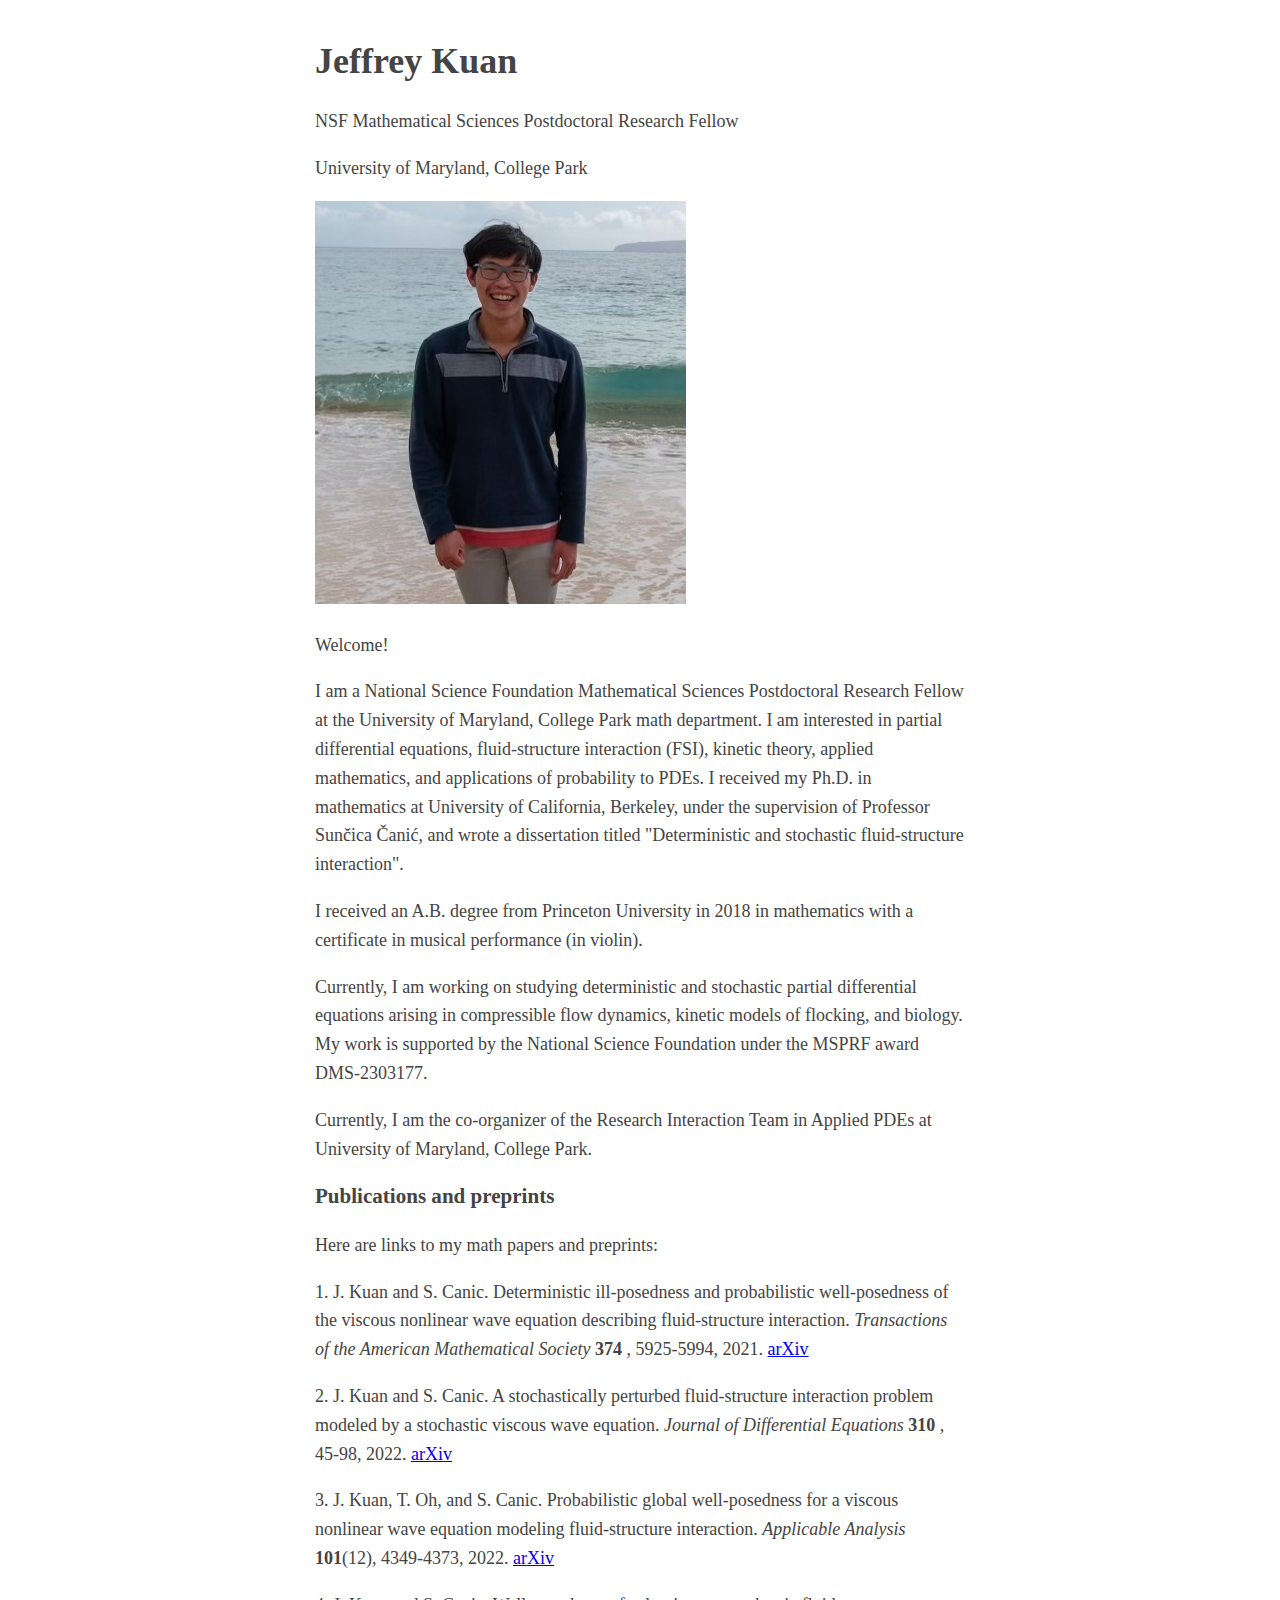
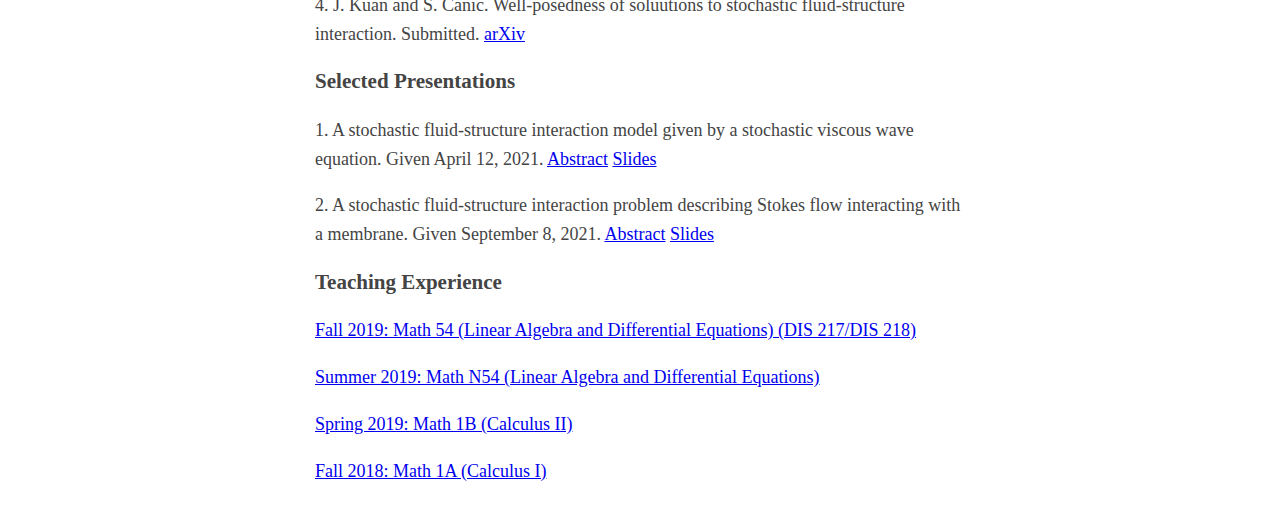
==== index.html @ 57a65bcd "Update index.html" ====
<!DOCTYPE html>
<html lang="en">
  <head>
<title>Jeffrey Kuan</title>
<link rel="stylesheet" href="style.css" type="text/css">
</head>
<body>
	<h1>Jeffrey Kuan</h1>

	<p> NSF Mathematical Sciences Postdoctoral Research Fellow </p>
	<p> University of Maryland, College Park </p>
	<img src="Me.png" alt="Jeffrey Kuan">
		

	<p> Welcome! </p>
	
	<p> I am a National Science Foundation Mathematical Sciences Postdoctoral Research Fellow at the University of Maryland, College Park math department. I am interested in partial differential equations, fluid-structure interaction (FSI), kinetic theory, applied mathematics, and applications of probability to PDEs. I received my Ph.D. in mathematics at University of California, Berkeley, under the supervision of Professor Sunčica Čanić, and wrote a dissertation titled "Deterministic and stochastic fluid-structure interaction". </p> 
	
	<p> I received an A.B. degree from Princeton University in 2018 in mathematics with a certificate in musical performance (in violin). </p>

	<p> Currently, I am working on studying deterministic and stochastic partial differential equations arising in compressible flow dynamics, kinetic models of flocking, and biology. My work is supported by the National Science Foundation under the MSPRF award DMS-2303177. </p>
		
	<p> Currently, I am the co-organizer of the Research Interaction Team in Applied PDEs at University of Maryland, College Park. </p>

	<h3>Publications and preprints</h3>

	<p>Here are links to my math papers and preprints:</p>

	<p>1. J. Kuan and S. Canic. Deterministic ill-posedness and probabilistic well-posedness of the viscous nonlinear wave equation describing fluid-structure interaction. <i> Transactions of the American Mathematical Society </i> <b> 374 </b>, 5925-5994, 2021. <a href="https://arxiv.org/abs/2104.03434">arXiv</a></p>
	<p>2. J. Kuan and S. Canic. A stochastically perturbed fluid-structure interaction problem modeled by a stochastic viscous wave equation. <i> Journal of Differential Equations </i> <b> 310 </b>, 45-98, 2022. <a href="https://arxiv.org/abs/2104.11815">arXiv</a> </p>
	<p>3. J. Kuan, T. Oh, and S. Canic. Probabilistic global well-posedness for a viscous nonlinear wave equation modeling fluid-structure interaction. <i> Applicable Analysis </i> <b>101</b>(12), 4349-4373, 2022. <a href="https://arxiv.org/abs/2109.00094">arXiv</a></p>
	<p>4. J. Kuan and S. Canic. Well-posedness of soluutions to stochastic fluid-structure interaction. Submitted. <a href="https://arxiv.org/abs/2203.16109">arXiv</a></p>

	<h3> Selected Presentations </h3>

	<p>1. A stochastic fluid-structure interaction model given by a stochastic viscous wave equation. Given April 12, 2021. <a href="https://math.berkeley.edu/wp/apde/jeffrey-kuan-uc-berkeley/">Abstract</a> <a href="SVWE_APDE.pdf">Slides</a></p>
	<p>2. A stochastic fluid-structure interaction problem describing Stokes flow interacting with a membrane. Given September 8, 2021. <a href="https://berkeleyams.github.io/fall21/kuan.html">Abstract</a> <a href="StochasticFSI.pdf">Slides</a></p>

	<h3> Teaching Experience </h3> 
	<p><a href="math54.html">Fall 2019: Math 54 (Linear Algebra and Differential Equations) (DIS 217/DIS 218)</a></p>
	<p><a href="mathn54.html">Summer 2019: Math N54 (Linear Algebra and Differential Equations)</a></p>
	<p><a href="math1b.html">Spring 2019: Math 1B (Calculus II)</a></p>
	<p><a href="math1a.html">Fall 2018: Math 1A (Calculus I)</a></p>
</body>
</html>
---- style.css ----
body{
  color: #444;
  margin: 40px auto;
  max-width: 650px;
  line-height: 1.6em;
  font-size: 18px;
  padding: 0;
}

h1,h2,h3{
  line-height:1.2
}
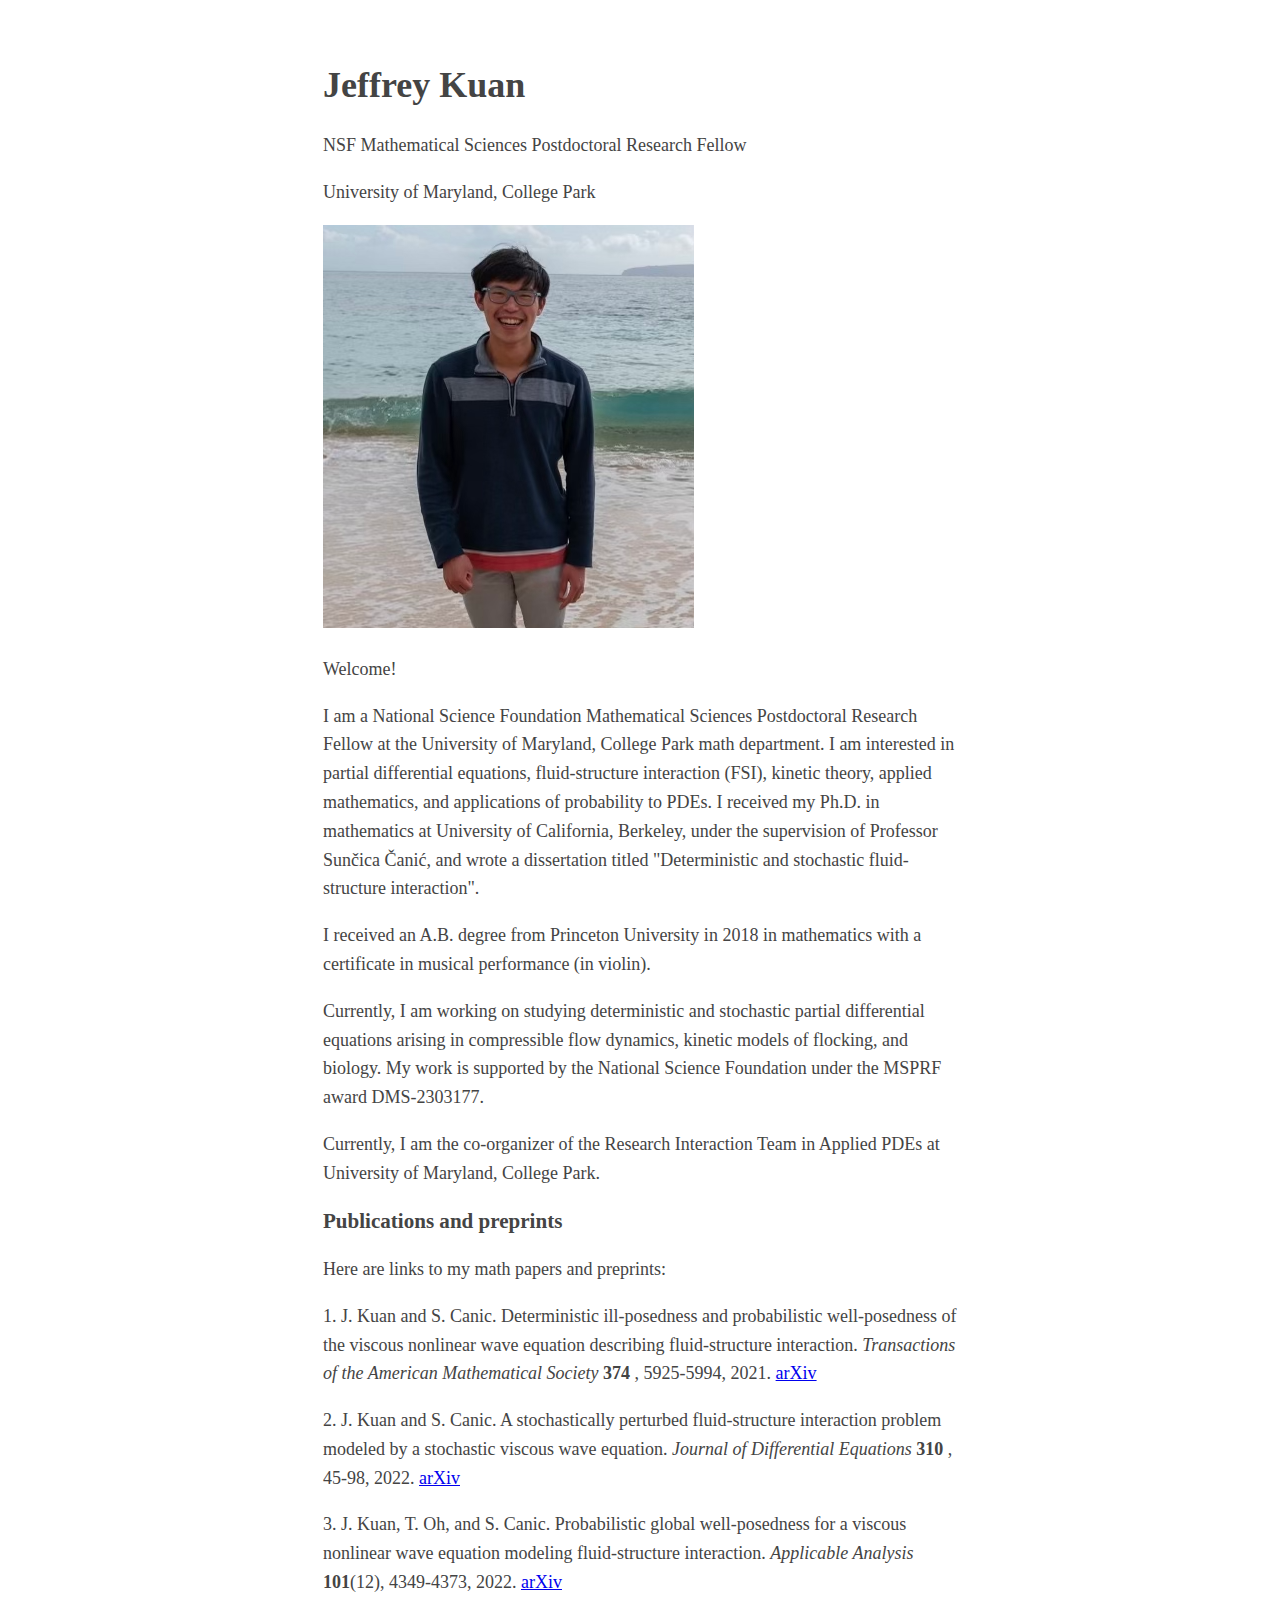
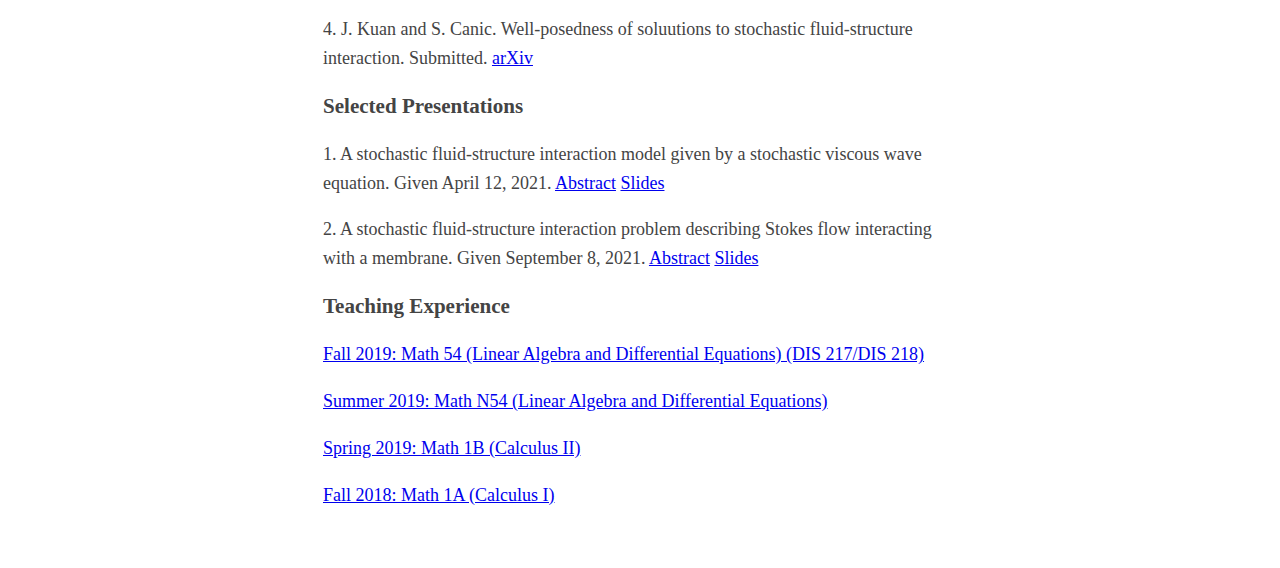
==== commit 7708d77d: "Update index.html" ====
--- a/style.css
+++ b/style.css
@@ -1,4 +1,4 @@
-body{
+html{
   color: #444;
   margin: 40px auto;
   max-width: 650px;
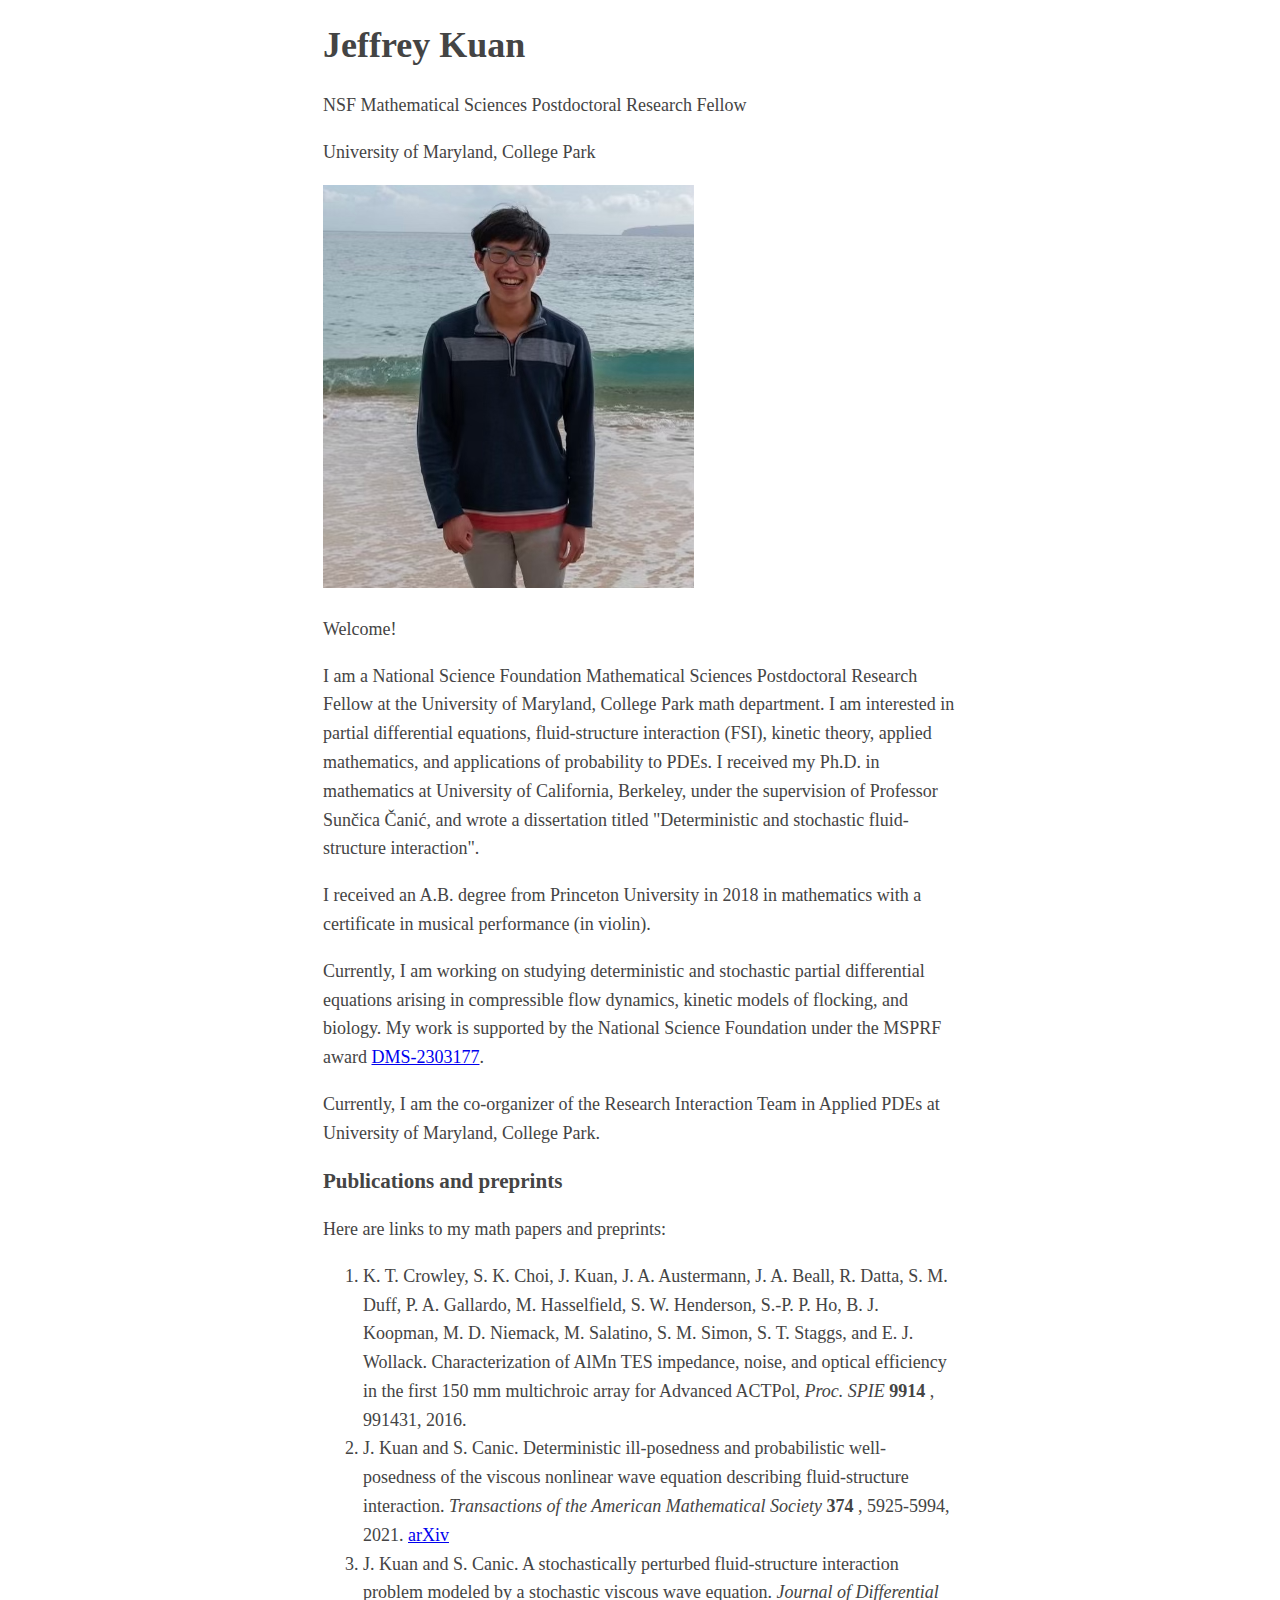
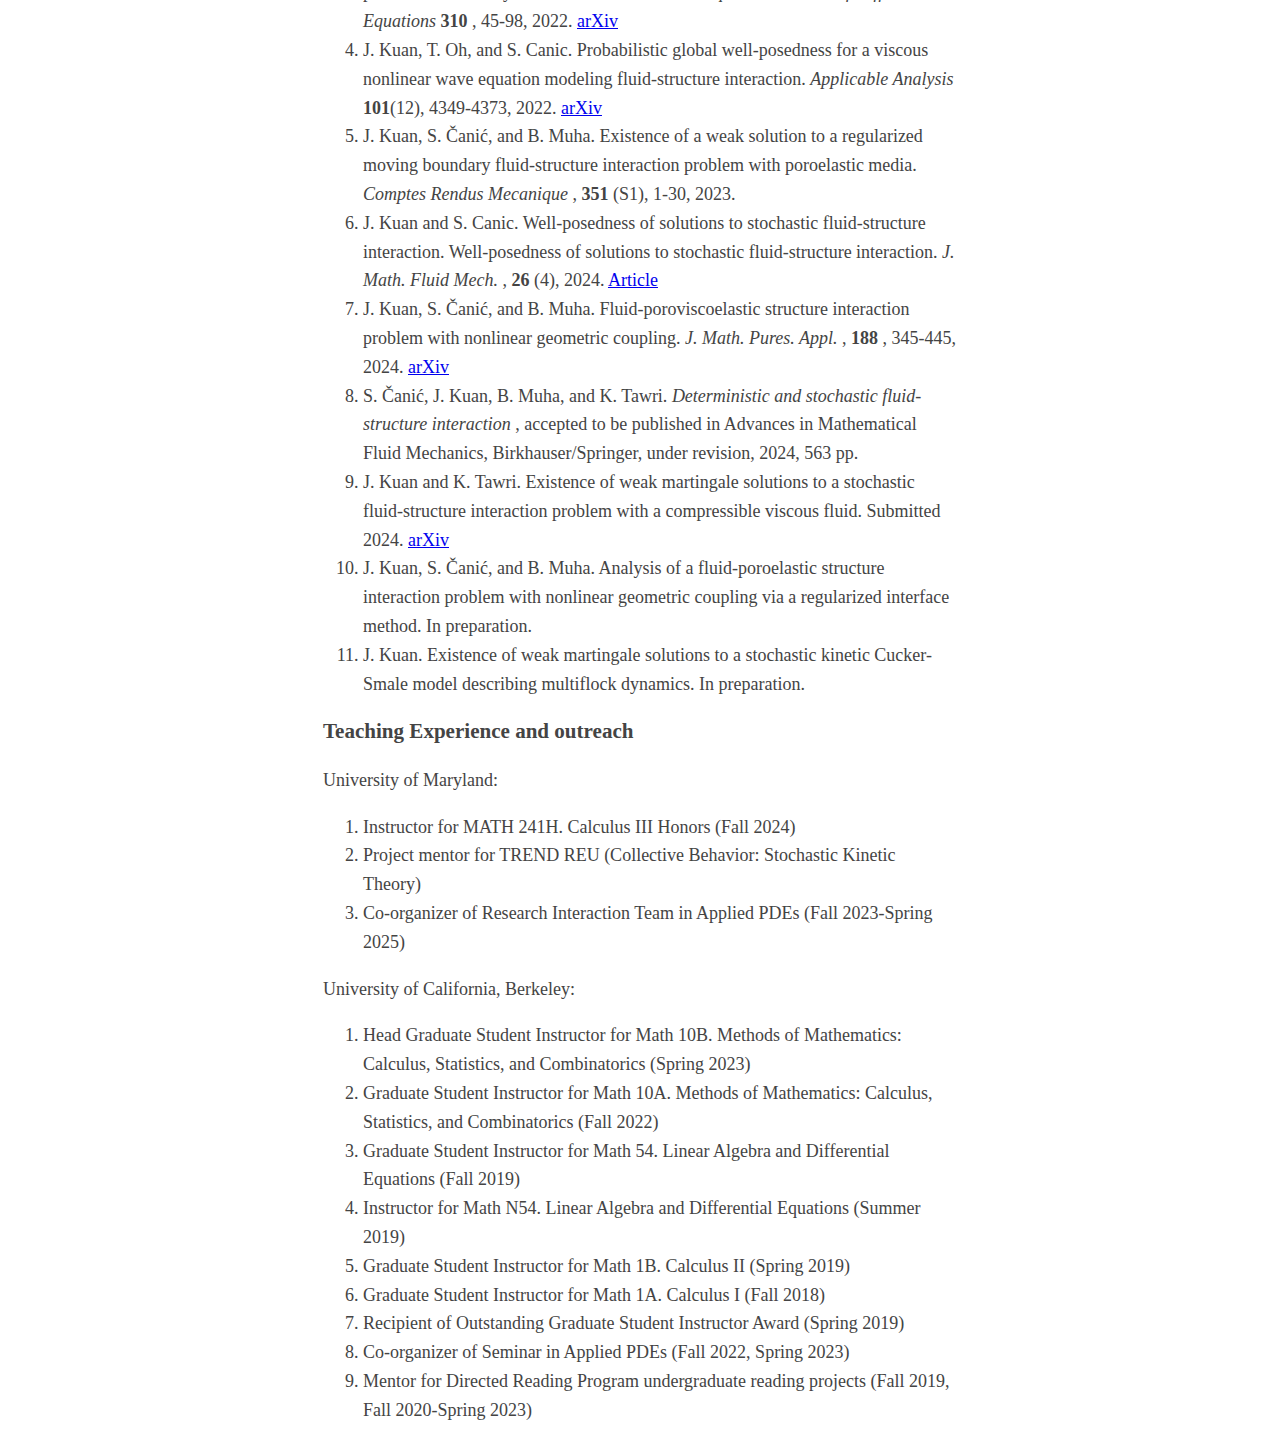
==== commit dd5074aa: "Update index.html" ====
--- a/index.html
+++ b/index.html
@@ -1,8 +1,9 @@
 <!DOCTYPE html>
 <html lang="en">
-  <head>
-<title>Jeffrey Kuan</title>
-<link rel="stylesheet" href="style.css" type="text/css">
+<head>
+	<meta name="viewport" content="width=device-width" />
+	<title>Jeffrey Kuan</title>
+	<link rel="stylesheet" href="style.css" type="text/css">
 </head>
 <body>
 	<h1>Jeffrey Kuan</h1>
@@ -18,7 +19,7 @@
 	
 	<p> I received an A.B. degree from Princeton University in 2018 in mathematics with a certificate in musical performance (in violin). </p>
 
-	<p> Currently, I am working on studying deterministic and stochastic partial differential equations arising in compressible flow dynamics, kinetic models of flocking, and biology. My work is supported by the National Science Foundation under the MSPRF award DMS-2303177. </p>
+	<p> Currently, I am working on studying deterministic and stochastic partial differential equations arising in compressible flow dynamics, kinetic models of flocking, and biology. My work is supported by the National Science Foundation under the MSPRF award <a href="https://www.nsf.gov/awardsearch/showAward?AWD_ID=2303177&HistoricalAwards=false">DMS-2303177</a>. </p>
 		
 	<p> Currently, I am the co-organizer of the Research Interaction Team in Applied PDEs at University of Maryland, College Park. </p>
 
@@ -26,20 +27,41 @@
 
 	<p>Here are links to my math papers and preprints:</p>
 
-	<p>1. J. Kuan and S. Canic. Deterministic ill-posedness and probabilistic well-posedness of the viscous nonlinear wave equation describing fluid-structure interaction. <i> Transactions of the American Mathematical Society </i> <b> 374 </b>, 5925-5994, 2021. <a href="https://arxiv.org/abs/2104.03434">arXiv</a></p>
-	<p>2. J. Kuan and S. Canic. A stochastically perturbed fluid-structure interaction problem modeled by a stochastic viscous wave equation. <i> Journal of Differential Equations </i> <b> 310 </b>, 45-98, 2022. <a href="https://arxiv.org/abs/2104.11815">arXiv</a> </p>
-	<p>3. J. Kuan, T. Oh, and S. Canic. Probabilistic global well-posedness for a viscous nonlinear wave equation modeling fluid-structure interaction. <i> Applicable Analysis </i> <b>101</b>(12), 4349-4373, 2022. <a href="https://arxiv.org/abs/2109.00094">arXiv</a></p>
-	<p>4. J. Kuan and S. Canic. Well-posedness of soluutions to stochastic fluid-structure interaction. Submitted. <a href="https://arxiv.org/abs/2203.16109">arXiv</a></p>
+	<ol>
+	<li> K. T. Crowley, S. K. Choi, J. Kuan, J. A. Austermann, J. A. Beall, R. Datta, S. M. Duff, P. A. Gallardo, M. Hasselfield, S. W. Henderson, S.-P. P. Ho, B. J. Koopman, M. D. Niemack, M. Salatino, S. M. Simon, S. T. Staggs, and E. J. Wollack. Characterization of AlMn TES impedance, noise, and optical efficiency in the first 150 mm multichroic array for Advanced ACTPol, <i> Proc. SPIE </i> <b> 9914 </b>, 991431, 2016. </li>
+	<li> J. Kuan and S. Canic. Deterministic ill-posedness and probabilistic well-posedness of the viscous nonlinear wave equation describing fluid-structure interaction. <i> Transactions of the American Mathematical Society </i> <b> 374 </b>, 5925-5994, 2021. <a href="https://arxiv.org/abs/2104.03434">arXiv</a></li>
+	<li> J. Kuan and S. Canic. A stochastically perturbed fluid-structure interaction problem modeled by a stochastic viscous wave equation. <i> Journal of Differential Equations </i> <b> 310 </b>, 45-98, 2022. <a href="https://arxiv.org/abs/2104.11815">arXiv</a> </li>
+	<li> J. Kuan, T. Oh, and S. Canic. Probabilistic global well-posedness for a viscous nonlinear wave equation modeling fluid-structure interaction. <i> Applicable Analysis </i> <b>101</b>(12), 4349-4373, 2022. <a href="https://arxiv.org/abs/2109.00094">arXiv</a></li>
+	<li> J. Kuan, S. Čanić, and B. Muha. Existence of a weak solution to a regularized moving boundary fluid-structure interaction problem with poroelastic media. <i> Comptes Rendus Mecanique </i>, <b> 351 </b>(S1), 1-30, 2023. </li>
+	<li> J. Kuan and S. Canic. Well-posedness of solutions to stochastic fluid-structure interaction. Well-posedness of solutions to stochastic fluid-structure interaction. <i> J. Math. Fluid Mech. </i>, <b> 26 </b>(4), 2024. <a href="https://link.springer.com/article/10.1007/s00021-023-00839-y">Article</a></li>
+	<li> J. Kuan, S. Čanić, and B. Muha. Fluid-poroviscoelastic structure interaction problem with nonlinear geometric coupling. <i> J. Math. Pures. Appl. </i>, <b> 188 </b>, 345-445, 2024. <a href="https://arxiv.org/abs/2307.16158">arXiv</a> </li>
+	<li> S. Čanić, J. Kuan, B. Muha, and K. Tawri. <i> Deterministic and stochastic fluid-structure interaction </i>, accepted to be published in Advances in Mathematical Fluid Mechanics, Birkhauser/Springer, under revision, 2024, 563 pp. </li>
+	<li> J. Kuan and K. Tawri. Existence of weak martingale solutions to a stochastic fluid-structure interaction problem with a compressible viscous fluid. Submitted 2024. <a href="https://arxiv.org/abs/2409.16513">arXiv</a> </li>
+	<li> J. Kuan, S. Čanić, and B. Muha. Analysis of a fluid-poroelastic structure interaction problem with nonlinear geometric coupling via a regularized interface method. In preparation. </li>
+	<li> J. Kuan. Existence of weak martingale solutions to a stochastic kinetic Cucker-Smale model describing multiflock dynamics. In preparation. </li>
+	</ol>
+	
+	<h3> Teaching Experience and outreach </h3>
 
-	<h3> Selected Presentations </h3>
+	University of Maryland:
+	<ol>
+	<li> Instructor for MATH 241H. Calculus III Honors (Fall 2024) </li>
+	<li> Project mentor for TREND REU (Collective Behavior: Stochastic Kinetic Theory) </li>
+	<li> Co-organizer of Research Interaction Team in Applied PDEs (Fall 2023-Spring 2025) </li>
+	</ol>
 
-	<p>1. A stochastic fluid-structure interaction model given by a stochastic viscous wave equation. Given April 12, 2021. <a href="https://math.berkeley.edu/wp/apde/jeffrey-kuan-uc-berkeley/">Abstract</a> <a href="SVWE_APDE.pdf">Slides</a></p>
-	<p>2. A stochastic fluid-structure interaction problem describing Stokes flow interacting with a membrane. Given September 8, 2021. <a href="https://berkeleyams.github.io/fall21/kuan.html">Abstract</a> <a href="StochasticFSI.pdf">Slides</a></p>
+	University of California, Berkeley:
+	<ol>
+	<li> Head Graduate Student Instructor for Math 10B. Methods of Mathematics: Calculus, Statistics, and Combinatorics (Spring 2023) </li>
+	<li> Graduate Student Instructor for Math 10A. Methods of Mathematics: Calculus, Statistics, and Combinatorics (Fall 2022) </li>
+	<li> Graduate Student Instructor for Math 54. Linear Algebra and Differential Equations (Fall 2019) </li>
+	<li> Instructor for Math N54. Linear Algebra and Differential Equations (Summer 2019) </li>
+	<li> Graduate Student Instructor for Math 1B. Calculus II (Spring 2019) </li>
+	<li> Graduate Student Instructor for Math 1A. Calculus I (Fall 2018) </li>
+	<li> Recipient of Outstanding Graduate Student Instructor Award (Spring 2019) </li>
+	<li> Co-organizer of Seminar in Applied PDEs (Fall 2022, Spring 2023) </li>
+	<li> Mentor for Directed Reading Program undergraduate reading projects (Fall 2019, Fall 2020-Spring 2023) </li>
+	</ol>
 
-	<h3> Teaching Experience </h3> 
-	<p><a href="math54.html">Fall 2019: Math 54 (Linear Algebra and Differential Equations) (DIS 217/DIS 218)</a></p>
-	<p><a href="mathn54.html">Summer 2019: Math N54 (Linear Algebra and Differential Equations)</a></p>
-	<p><a href="math1b.html">Spring 2019: Math 1B (Calculus II)</a></p>
-	<p><a href="math1a.html">Fall 2018: Math 1A (Calculus I)</a></p>
 </body>
 </html>
--- a/style.css
+++ b/style.css
@@ -1,10 +1,10 @@
 html{
   color: #444;
-  margin: 40px auto;
+  margin: 0 auto;
   max-width: 650px;
   line-height: 1.6em;
   font-size: 18px;
-  padding: 0;
+  padding: 0 20px;
 }
 
 h1,h2,h3{
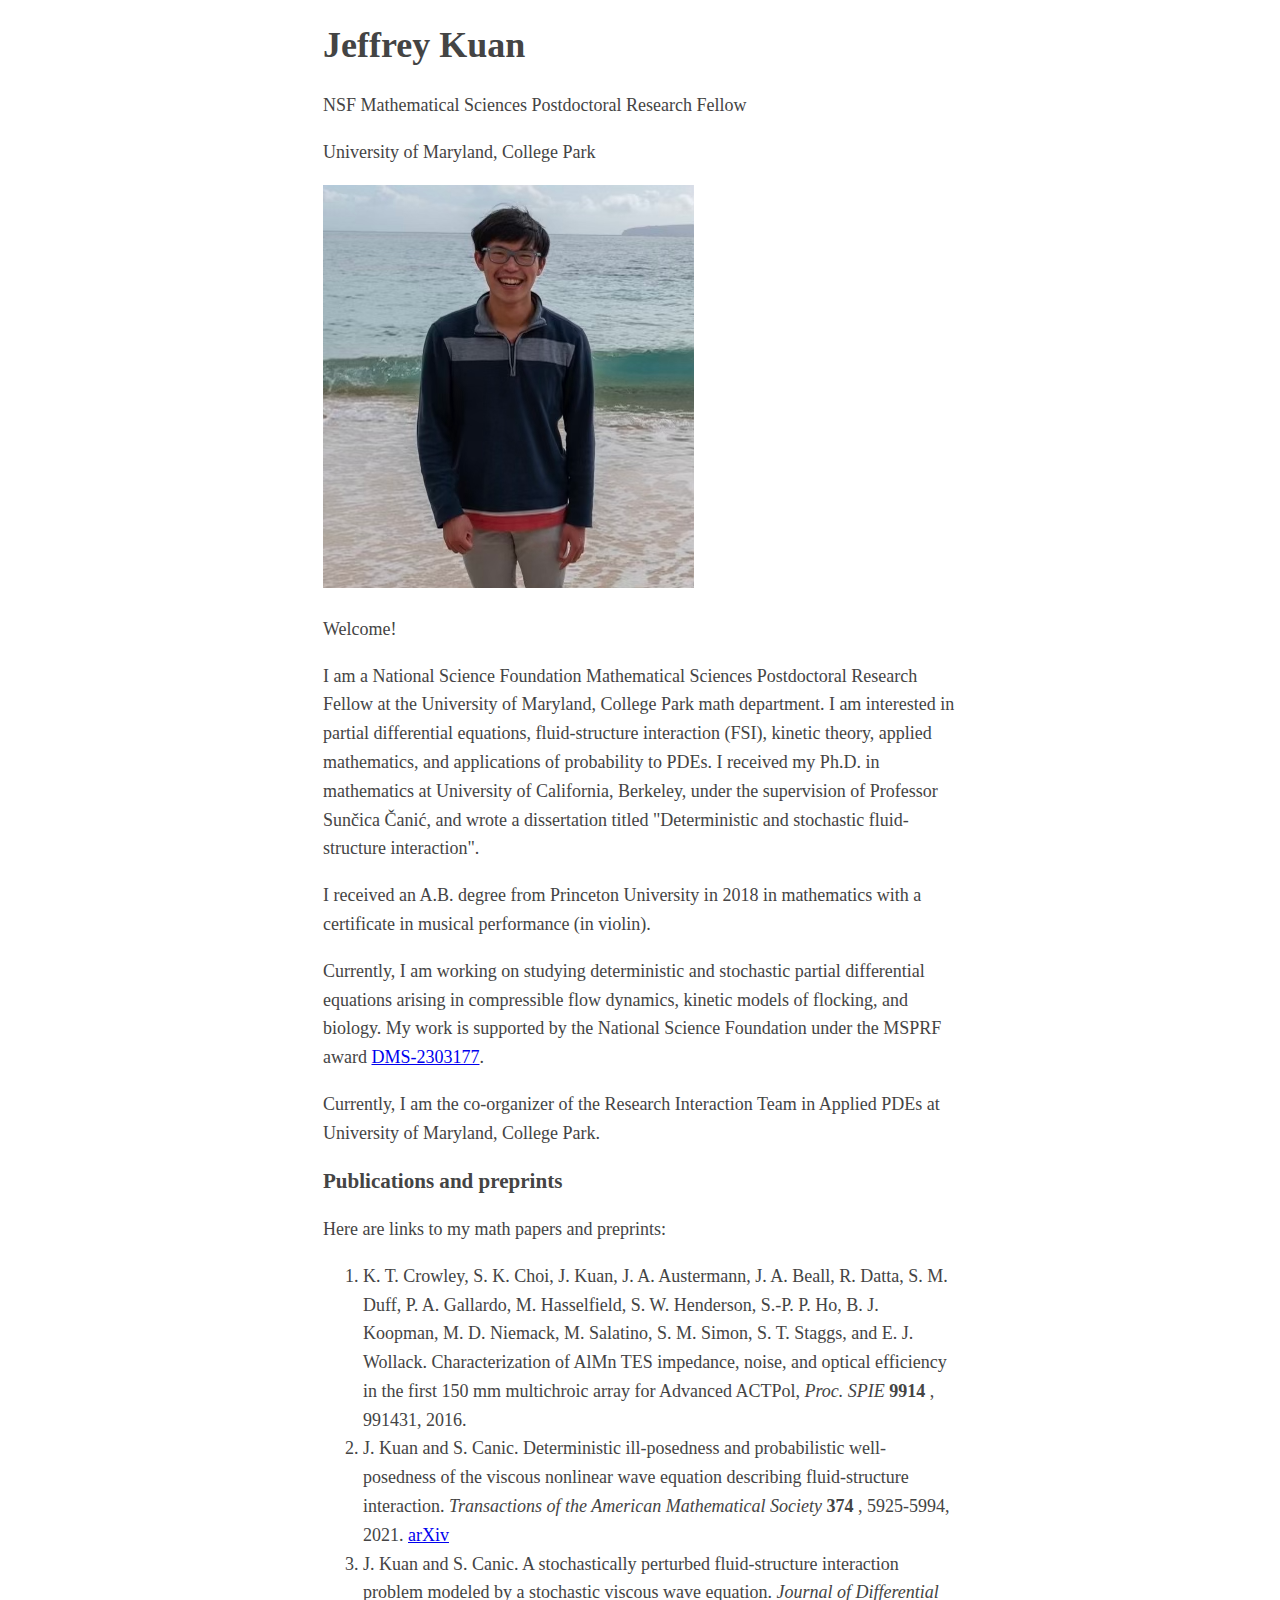
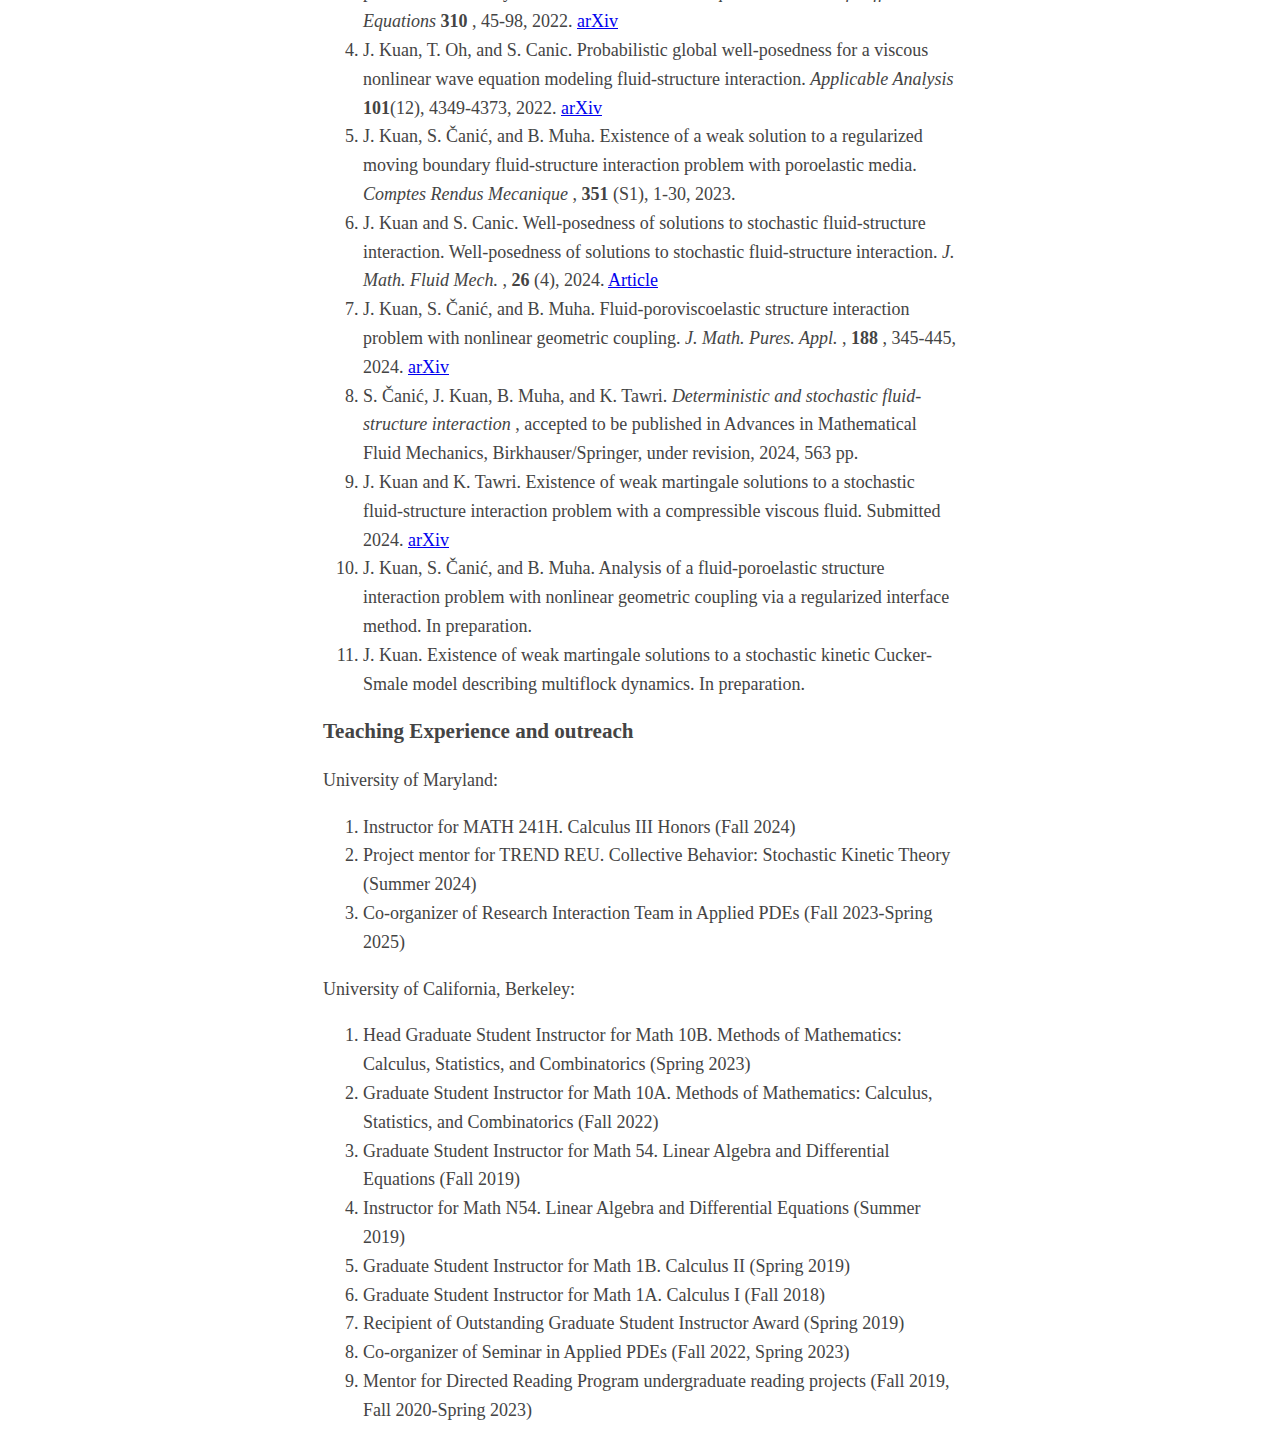
==== commit c0781a9b: "Update index.html" ====
--- a/index.html
+++ b/index.html
@@ -46,7 +46,7 @@
 	University of Maryland:
 	<ol>
 	<li> Instructor for MATH 241H. Calculus III Honors (Fall 2024) </li>
-	<li> Project mentor for TREND REU (Collective Behavior: Stochastic Kinetic Theory) </li>
+	<li> Project mentor for TREND REU. Collective Behavior: Stochastic Kinetic Theory (Summer 2024) </li>
 	<li> Co-organizer of Research Interaction Team in Applied PDEs (Fall 2023-Spring 2025) </li>
 	</ol>
 
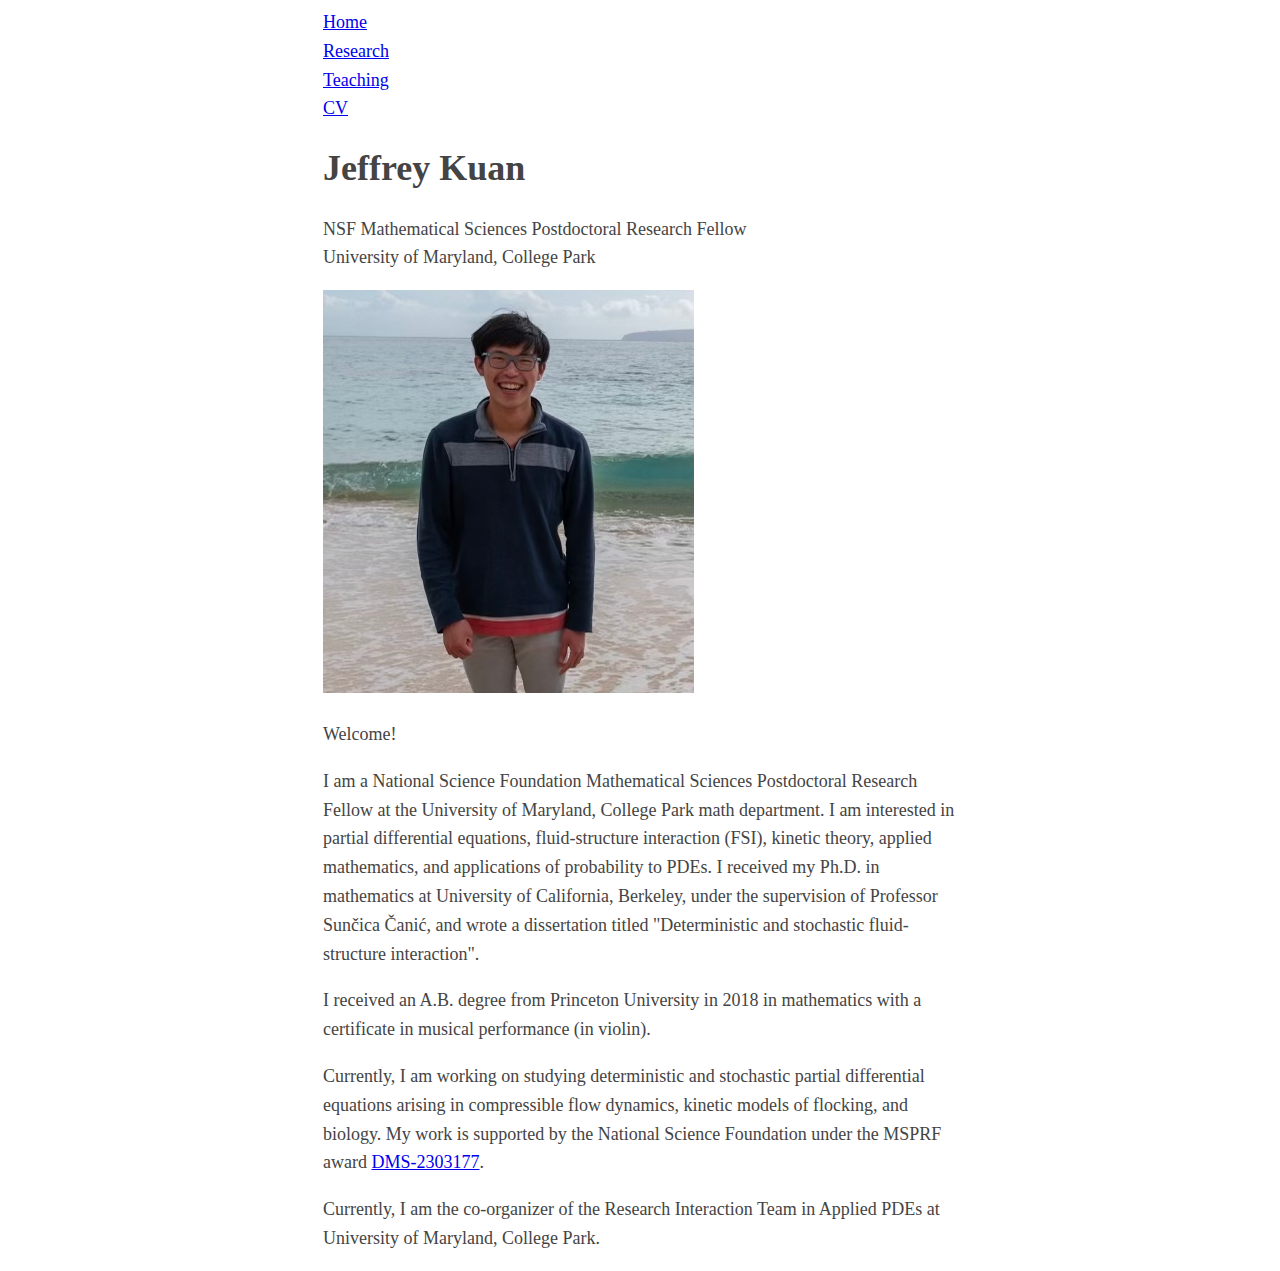
==== commit 5577bad8: "Update index.html" ====
--- a/index.html
+++ b/index.html
@@ -6,10 +6,23 @@
 	<link rel="stylesheet" href="style.css" type="text/css">
 </head>
 <body>
+	<div class="navbar">
+		<div class="navbar-item-container">
+ 		<div class="navbar-item"><a href="index.html"  class="active">Home</a></div>
+		<div class="navbar-item"><a href="research.html">Research</a></div>
+		<div class="navbar-item"><a href="teaching.html">Teaching</a></div>
+		<div class="navbar-item"><a href="JeffreyKuan_CV.pdf" target="_blank">CV</a></div>
+		</div>
+	</div>
+	
+	<main>
 	<h1>Jeffrey Kuan</h1>
 
-	<p> NSF Mathematical Sciences Postdoctoral Research Fellow </p>
-	<p> University of Maryland, College Park </p>
+	<p>
+		NSF Mathematical Sciences Postdoctoral Research Fellow
+		<br>
+		University of Maryland, College Park
+	</p>
 	<img src="Me.png" alt="Jeffrey Kuan">
 		
 
@@ -22,46 +35,6 @@
 	<p> Currently, I am working on studying deterministic and stochastic partial differential equations arising in compressible flow dynamics, kinetic models of flocking, and biology. My work is supported by the National Science Foundation under the MSPRF award <a href="https://www.nsf.gov/awardsearch/showAward?AWD_ID=2303177&HistoricalAwards=false">DMS-2303177</a>. </p>
 		
 	<p> Currently, I am the co-organizer of the Research Interaction Team in Applied PDEs at University of Maryland, College Park. </p>
-
-	<h3>Publications and preprints</h3>
-
-	<p>Here are links to my math papers and preprints:</p>
-
-	<ol>
-	<li> K. T. Crowley, S. K. Choi, J. Kuan, J. A. Austermann, J. A. Beall, R. Datta, S. M. Duff, P. A. Gallardo, M. Hasselfield, S. W. Henderson, S.-P. P. Ho, B. J. Koopman, M. D. Niemack, M. Salatino, S. M. Simon, S. T. Staggs, and E. J. Wollack. Characterization of AlMn TES impedance, noise, and optical efficiency in the first 150 mm multichroic array for Advanced ACTPol, <i> Proc. SPIE </i> <b> 9914 </b>, 991431, 2016. </li>
-	<li> J. Kuan and S. Canic. Deterministic ill-posedness and probabilistic well-posedness of the viscous nonlinear wave equation describing fluid-structure interaction. <i> Transactions of the American Mathematical Society </i> <b> 374 </b>, 5925-5994, 2021. <a href="https://arxiv.org/abs/2104.03434">arXiv</a></li>
-	<li> J. Kuan and S. Canic. A stochastically perturbed fluid-structure interaction problem modeled by a stochastic viscous wave equation. <i> Journal of Differential Equations </i> <b> 310 </b>, 45-98, 2022. <a href="https://arxiv.org/abs/2104.11815">arXiv</a> </li>
-	<li> J. Kuan, T. Oh, and S. Canic. Probabilistic global well-posedness for a viscous nonlinear wave equation modeling fluid-structure interaction. <i> Applicable Analysis </i> <b>101</b>(12), 4349-4373, 2022. <a href="https://arxiv.org/abs/2109.00094">arXiv</a></li>
-	<li> J. Kuan, S. Čanić, and B. Muha. Existence of a weak solution to a regularized moving boundary fluid-structure interaction problem with poroelastic media. <i> Comptes Rendus Mecanique </i>, <b> 351 </b>(S1), 1-30, 2023. </li>
-	<li> J. Kuan and S. Canic. Well-posedness of solutions to stochastic fluid-structure interaction. Well-posedness of solutions to stochastic fluid-structure interaction. <i> J. Math. Fluid Mech. </i>, <b> 26 </b>(4), 2024. <a href="https://link.springer.com/article/10.1007/s00021-023-00839-y">Article</a></li>
-	<li> J. Kuan, S. Čanić, and B. Muha. Fluid-poroviscoelastic structure interaction problem with nonlinear geometric coupling. <i> J. Math. Pures. Appl. </i>, <b> 188 </b>, 345-445, 2024. <a href="https://arxiv.org/abs/2307.16158">arXiv</a> </li>
-	<li> S. Čanić, J. Kuan, B. Muha, and K. Tawri. <i> Deterministic and stochastic fluid-structure interaction </i>, accepted to be published in Advances in Mathematical Fluid Mechanics, Birkhauser/Springer, under revision, 2024, 563 pp. </li>
-	<li> J. Kuan and K. Tawri. Existence of weak martingale solutions to a stochastic fluid-structure interaction problem with a compressible viscous fluid. Submitted 2024. <a href="https://arxiv.org/abs/2409.16513">arXiv</a> </li>
-	<li> J. Kuan, S. Čanić, and B. Muha. Analysis of a fluid-poroelastic structure interaction problem with nonlinear geometric coupling via a regularized interface method. In preparation. </li>
-	<li> J. Kuan. Existence of weak martingale solutions to a stochastic kinetic Cucker-Smale model describing multiflock dynamics. In preparation. </li>
-	</ol>
-	
-	<h3> Teaching Experience and outreach </h3>
-
-	University of Maryland:
-	<ol>
-	<li> Instructor for MATH 241H. Calculus III Honors (Fall 2024) </li>
-	<li> Project mentor for TREND REU. Collective Behavior: Stochastic Kinetic Theory (Summer 2024) </li>
-	<li> Co-organizer of Research Interaction Team in Applied PDEs (Fall 2023-Spring 2025) </li>
-	</ol>
-
-	University of California, Berkeley:
-	<ol>
-	<li> Head Graduate Student Instructor for Math 10B. Methods of Mathematics: Calculus, Statistics, and Combinatorics (Spring 2023) </li>
-	<li> Graduate Student Instructor for Math 10A. Methods of Mathematics: Calculus, Statistics, and Combinatorics (Fall 2022) </li>
-	<li> Graduate Student Instructor for Math 54. Linear Algebra and Differential Equations (Fall 2019) </li>
-	<li> Instructor for Math N54. Linear Algebra and Differential Equations (Summer 2019) </li>
-	<li> Graduate Student Instructor for Math 1B. Calculus II (Spring 2019) </li>
-	<li> Graduate Student Instructor for Math 1A. Calculus I (Fall 2018) </li>
-	<li> Recipient of Outstanding Graduate Student Instructor Award (Spring 2019) </li>
-	<li> Co-organizer of Seminar in Applied PDEs (Fall 2022, Spring 2023) </li>
-	<li> Mentor for Directed Reading Program undergraduate reading projects (Fall 2019, Fall 2020-Spring 2023) </li>
-	</ol>
-
+	</main>
 </body>
 </html>
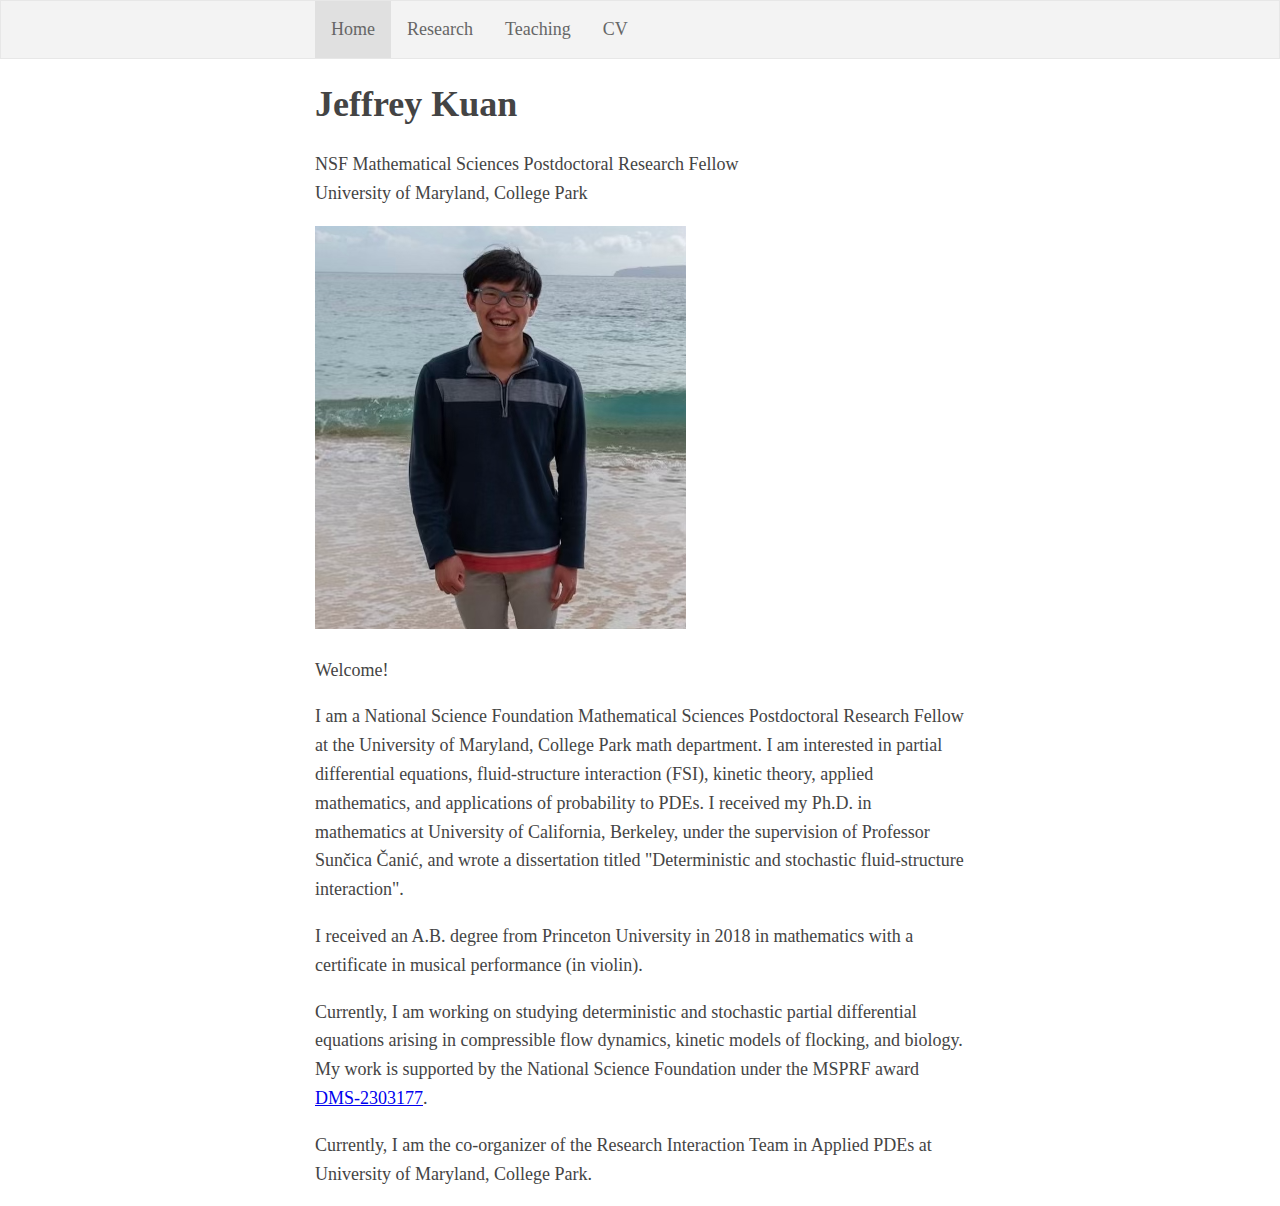
==== commit 5d7f9339: "Update index.html" ====
--- a/index.html
+++ b/index.html
@@ -23,7 +23,7 @@
 		<br>
 		University of Maryland, College Park
 	</p>
-	<img src="Me.png" alt="Jeffrey Kuan">
+	<img src="Me.png" alt="Jeffrey Kuan" class="profile-picture">
 		
 
 	<p> Welcome! </p>
--- a/style.css
+++ b/style.css
@@ -1,12 +1,54 @@
-html{
+html {
   color: #444;
-  margin: 0 auto;
-  max-width: 650px;
   line-height: 1.6em;
   font-size: 18px;
+}
+
+main {
+  max-width: 650px;
+  margin: 0 auto;
   padding: 0 20px;
 }
 
-h1,h2,h3{
+body {
+  margin: 0;
+}
+
+h1,h2,h3 {
   line-height:1.2
 }
+
+.profile-picture {
+  max-width: 100%;
+}
+
+.navbar {
+  list-style-type: none;
+  margin: 0;
+  padding: 0;
+  overflow: hidden;
+  border: 1px solid #e7e7e7;
+  background-color: #f3f3f3;
+}
+
+.navbar-item-container {
+  max-width: 650px;
+  display: flex;
+  margin: 0 auto;
+}
+
+.navbar .navbar-item a {
+  display: block;
+  color: #666;
+  text-align: center;
+  padding: 14px 16px;
+  text-decoration: none;
+}
+
+.navbar .navbar-item a:hover:not(.active) {
+  background-color: #ddd;
+}
+
+.navbar .navbar-item a.active {
+  background-color: #e0e0e0;
+}
